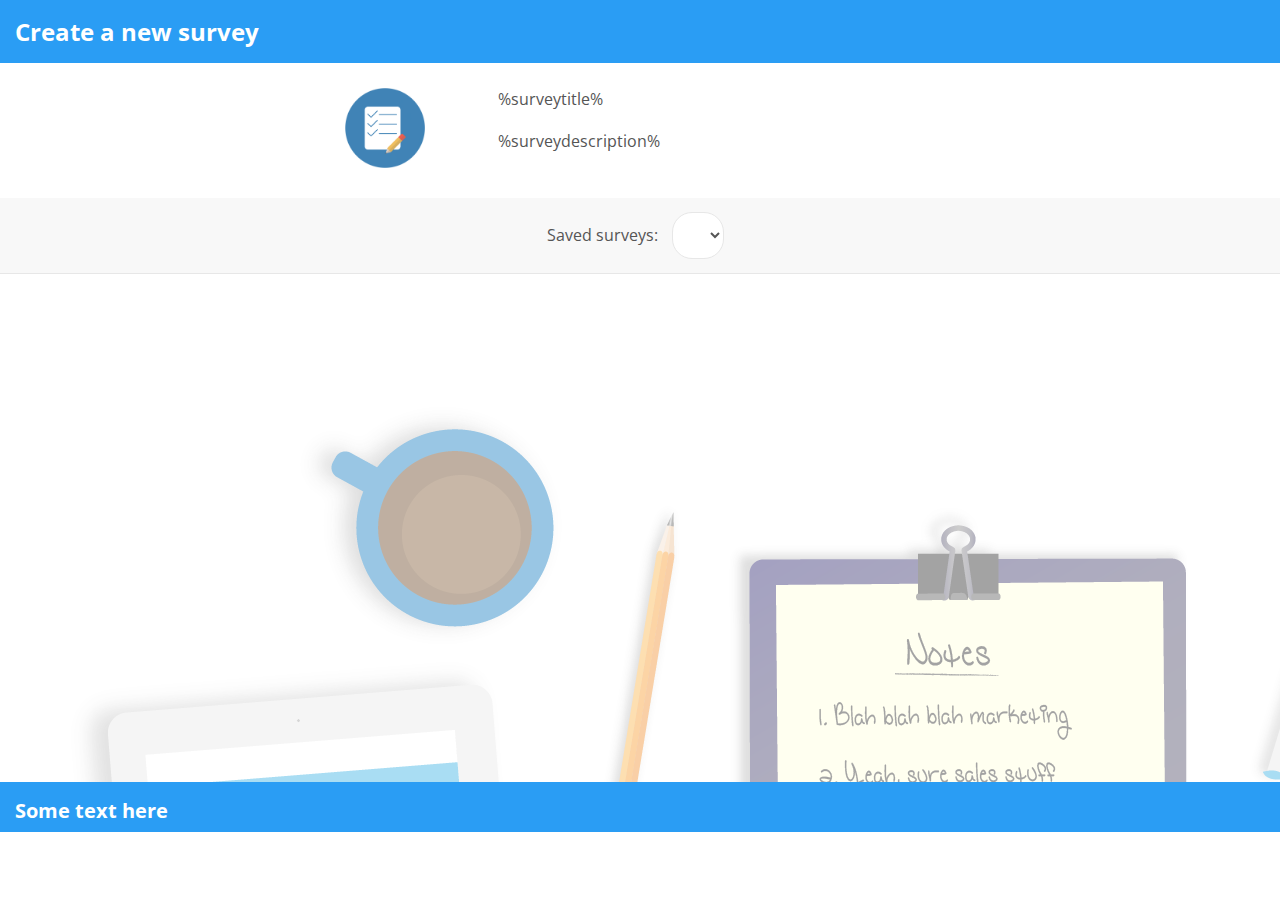
==== preview_survey.html @ 8aa6b9b6 "initial commit" ====
<!DOCTYPE html>
<html lang="en">
    <head>
        <meta charset="UTF-8">
        <meta name="viewport" content="width=device-width, initial-scale=1.0">
        <link href="https://fonts.googleapis.com/css?family=Open+Sans:100,300,400,600" rel="stylesheet" type="text/css">
        <link type="text/css" rel="stylesheet" href="src/css/stylev1.css">
        <title>Survey Creator</title>
    </head>
    <body>
        <div class="survey__heading">
            <h2>Create a new survey</h2>
        </div>
        <div class="top">
            <div class="survey__wrapper col-6 col-s-6">
                <div class="survey__logo">
                    <img src="src/img/list.png" alrt="Survey illustration" width="60%">
                </div>
                <div class="survey__wrapper">
                    <div class="survey col-3 col-s-3">
                        <p class="survey__title__prev">%surveytitle%</p>
                    </div>
                    <div class="survey col-3 col-s-3">
                        <div class="survey__description__prev">%surveydescription%</div>
                    </div>
                </div>
            </div>
            <div class="add">
                <div class="add__container">
                    <label for="survey__list">Saved surveys:</label>
                        <select class="survey__list" name="survey__list" id="survey__list">
                        
                        </select>
                </div>
            </div>
        </div>

        <div class="content">
            <div class="bottom">
                <div class="container clearfix col-6 col-s-9">
                    <div class="questions__list">
                    </div>
                </div>
            </div>
        </div>
        <div class="footer">
            <h1>Some text here</h1>
        </div>

        <script src="src/script/questionController.js"></script>
        <script src="src/script/previewControllerv8.js"></script>
    </body>
</html>
---- src/css/stylev1.css ----
/*** Responsive and global css ***/

* {
    box-sizing: border-box;
    margin: 0;
}

html {
    font-family: "Lucida Sans", sans-serif;
}

body {
    color: #555;
    font-family: -apple-system, BlinkMacSystemFont, 'Segoe UI', Roboto, Oxygen, Ubuntu, Cantarell, 'Open Sans', 'Helvetica Neue', sans-serif;
    font-size: 16px;
    font-weight: 400;
}

.row::after {
    content: "";
    clear: both;
    display: table;
}

/* Mobile phones: */
[class*="col-"] {
    width: 100%;
}

/* For tablets: */
@media only screen and (min-width: 600px) {
    .col-s-1 {width: 8.33%;}
    .col-s-2 {width: 16.66%;}
    .col-s-3 {width: 25%;}
    .col-s-4 {width: 33.33%;}
    .col-s-5 {width: 41.66%;}
    .col-s-6 {width: 50%;}
    .col-s-7 {width: 58.33%;}
    .col-s-8 {width: 66.66%;}
    .col-s-9 {width: 75%;}
    .col-s-10 {width: 83.33%;}
    .col-s-11 {width: 91.66%;}
    .col-s-12 {width: 100%;}
}

/* For desktop: */
@media only screen and (min-width: 768px) {
    .col-1 {width: 8.33%;}
    .col-2 {width: 16.66%;}
    .col-3 {width: 25%;}
    .col-4 {width: 33.33%;}
    .col-5 {width: 41.66%;}
    .col-6 {width: 50%;}
    .col-7 {width: 58.33%;}
    .col-8 {width: 66.66%;}
    .col-9 {width: 75%;}
    .col-10 {width: 83.33%;}
    .col-11 {width: 91.66%;}
    .col-12 {width: 100%;}
}

[class*="col-"] {
    /*float: left;*/
    padding: 15px;
    /*border: 1px solid red;*/
}

/* ----------------------------------------- */


/*** index.html ***/

.welcome__picture, .welcome {
    float: left;
}

.welcome__container {
    margin: 20%;
}

.welcome h1 {
    color: #2a9df4;
    margin: 0 0 20px 0;
}

.welcome p {
    margin: 0 0 40px 0;
}

.welcome__line {
    margin: 0 auto;
}

.welcome__line1 {
    border-bottom: 10px solid #2a9df4;
    width: 20%;
    float: left;
}

.welcome__line2 {
    border-bottom: 10px solid #ff69b4;
    width: 20%;
    float: left;
}
.welcome__line3 {
    border-bottom: 10px solid #5bc236;
    width: 20%;
    float: left;
}

.dots {
    margin: 0 auto;
    width: 100%;
    float: left;
}

.dots__wrapper {
    width: 25%;
    display: block;
    margin: auto;
}

.square, .square__active {
    height: 15px;
    width: 15px;
    background-color: #d8e9f3;
    float: left;
    margin-right: 10px;
}

.square__active {
    height: 20px;
    width: 20px;
    padding: 5px;
    background-color: #2a9df4;
}

.welcome__picture img {
    display: block;
    margin: auto;
}

/* ----------------------------------------- */


/*** Create survey page general style ***/

.survey__wrapper {
    margin: 0 auto;
}

.survey__wrapper:after, survey:after {
    content: "";
    display: table;
    clear: both;
}

.survey {
    float: left;
    width: 75%;
    padding: 10px;
}

.survey__logo {
    float: left;
    width: 25%;
    padding: 10px;
}

.survey__home {
    margin: 70px 0 70px 0;
    float: left;
    width: 100%;
}

.survey__home__wrapper {
    text-align: center;
}

.container {
    margin: 0 auto;
} 


/** Add question, questions styles, submit **/

.add {
    padding: 14px;
    border-bottom: 1px solid #e7e7e7;
    background-color: #f8f8f8;
}

.add__container {
    margin: 0 auto;
    text-align: center;
}

.add__question, .question__type, .survey__list, .survey__title, .free__text__field, .answer, .survey__description {
    border: 1px solid #e7e7e7;
    background-color: #fff;
    color: inherit;
    font-family: inherit;
    font-size: 14px;
    padding: 12px 15px;
    margin: 0 10px 0 10px;
    border-radius: 20px;
    transition: border 0.3s;
}

.add__btn, .submit__btn, .add__answer, .btn__done {
    font-size: 14px;
    background-color: #2a9df4;
    border: 1px solid #e7e7e7;
    color: #fff;
    cursor: pointer;
    vertical-align: middle;
    line-height: 1.6;
    padding: 12px 15px;
    border-radius: 20px;
    transition: border 0.3s;
    margin-left: 10px;
    transition: 0.2s;
}

.survey__title, .survey__description {
    margin-left: 0;
}

.answer, .submit__btn {
    opacity: 0;
    animation: mymove 0.8s;
}

.free__text__field {
    margin-top: 10px;
}

[class*="question__div"], .submit__btn {
    opacity: 0;
    animation: mymove 0.8s;
}

.submit__btn, .add__answer, .btn__done {
    margin: 10px 25px 10px 0;
}

.add__question:focus, .question__type:focus, .survey__list:focus, .survey__title:focus, .free__text__field:focus, .answer:focus, 
.survey__description:focus {
    outline: none;
    border: 1px solid #2a9df4;
}

.add__btn:hover, .submit__btn:hover, .add__answer:hover, .btn__done:hover {
    background-color: #fff;
    color: #2a9df4;
    transition: 0.5s;

}

.add__btn:focus, .submit__btn:focus, .add__answer:focus, .btn__done:focus {
    outline: none;
}

.choice__buttons {
    margin-left: 10%;
}

.question__id {
    margin: 10px 0 10px 0;
}

.answers {
    list-style: none;
    padding: 0;
}

.answers li {
    margin: 10px 0 0 0 ;
}

.submit__form {
    margin-top: 40px;
}

.submit__btn {
    margin: 0 auto;
    font-weight: 600;
}

.bottom {
    margin-bottom: 20px;
}

.question__text {
    font-weight: 600;
    font-size: 18px;
}

/* ----------------------------------------- */


/** Animate questions appearance **/
.animate {
    opacity: 1 !important;
} 

@keyframes mymove {
    100% {opacity: 1;}
   
}

/* ----------------------------------------- */


/** Heading and footer **/

.survey__heading, .footer {
    background-color: #2a9df4;
    color: #ffffff;
    padding: 15px;
}

.footer {
    font-size: 10px;
    height: 50px;
}

.content {
    min-height: calc(100vh - 392px); 
    background-image: url("../img/desk.png");
}

/* ----------------------------------------- */
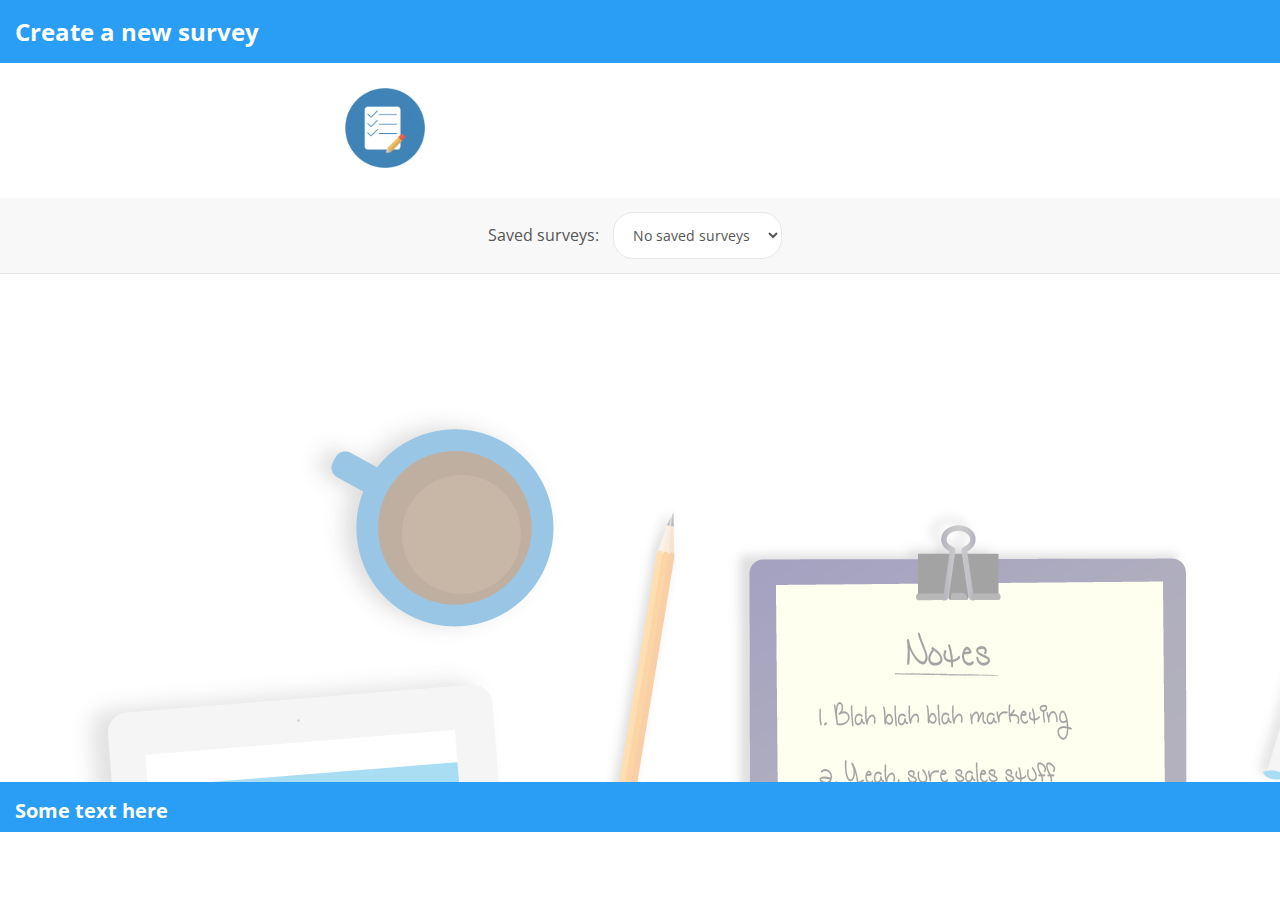
==== commit 70a4686d: "dropDown on preview page" ====
--- a/preview_survey.html
+++ b/preview_survey.html
@@ -18,10 +18,10 @@
                 </div>
                 <div class="survey__wrapper">
                     <div class="survey col-3 col-s-3">
-                        <p class="survey__title__prev">%surveytitle%</p>
+                        <p class="survey__title__prev"></p>
                     </div>
                     <div class="survey col-3 col-s-3">
-                        <div class="survey__description__prev">%surveydescription%</div>
+                        <div class="survey__description__prev"></div>
                     </div>
                 </div>
             </div>
